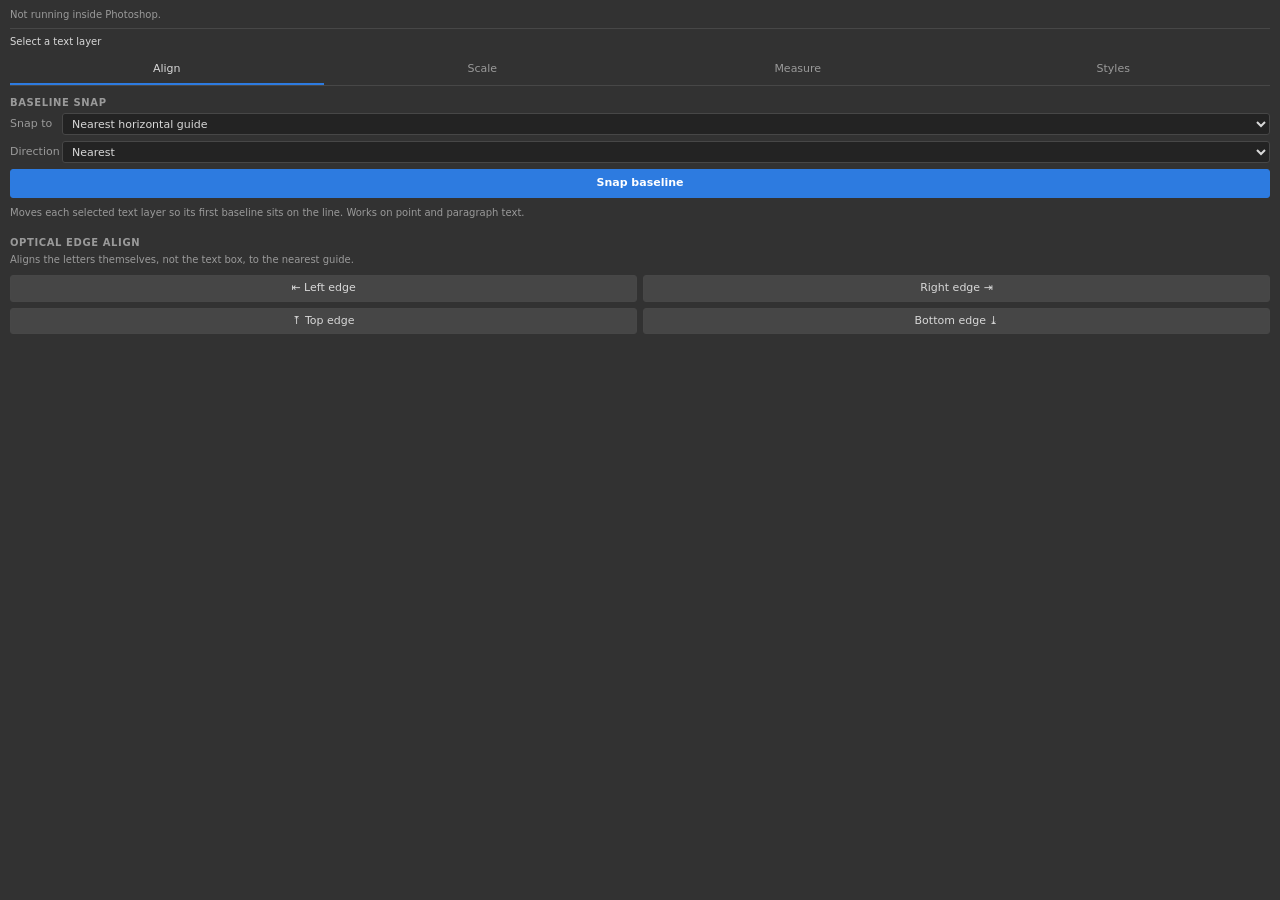
==== SwissType/SwissType/index.html @ 77a1d463 "SwissGrid and SwissType Photoshop panels" ====
<!DOCTYPE html>
<html>
<head>
  <meta charset="utf-8">
  <title>SwissType</title>
  <link rel="stylesheet" href="css/panel.css">
</head>
<body>
  <div class="panel">
    <div class="doc" id="docInfo">Connecting to Photoshop…</div>
    <div class="sel" id="selInfo">Select a text layer</div>

    <nav class="tabs">
      <button class="tab active" data-tab="align">Align</button>
      <button class="tab" data-tab="scale">Scale</button>
      <button class="tab" data-tab="measure">Measure</button>
      <button class="tab" data-tab="styles">Styles</button>
    </nav>

    <!-- ALIGN -->
    <div class="pane" id="pane-align">
      <div class="section-title">Baseline snap</div>
      <div class="row">
        <label class="lbl" for="snapTarget">Snap to</label>
        <select id="snapTarget" class="grow">
          <option value="guides">Nearest horizontal guide</option>
          <option value="grid">Baseline grid</option>
        </select>
      </div>
      <div id="gridFields">
        <div class="row">
          <label class="lbl" for="gridPreset">Grid</label>
          <select id="gridPreset" class="grow">
            <option value="">Custom</option>
            <option value="15.24mm|5.08mm">6x6 Square (top 15.24, unit 5.08 mm)</option>
            <option value="118px|75px">A3 Poster (top 118, unit 75 px)</option>
            <option value="200px|50px">A4 or Letter 10/12 (top 200, unit 50 px)</option>
          </select>
        </div>
        <div class="row">
          <label class="lbl" for="gridTop">Top</label>
          <input type="text" id="gridTop" class="grow" value="15.24mm">
          <label class="lbl short" for="gridUnit">Unit</label>
          <input type="text" id="gridUnit" class="grow" value="5.08mm">
        </div>
        <div class="hint" id="gridHint"></div>
      </div>
      <div class="row">
        <label class="lbl" for="snapDir">Direction</label>
        <select id="snapDir" class="grow">
          <option value="nearest">Nearest</option>
          <option value="up">Up only</option>
          <option value="down">Down only</option>
        </select>
      </div>
      <button id="btnSnap" class="primary">Snap baseline</button>
      <div class="hint">Moves each selected text layer so its first baseline sits on the line. Works on point and paragraph text.</div>

      <div class="section-title gap">Optical edge align</div>
      <div class="hint">Aligns the letters themselves, not the text box, to the nearest guide.</div>
      <div class="grid2">
        <button id="edgeLeft">⇤ Left edge</button>
        <button id="edgeRight">Right edge ⇥</button>
        <button id="edgeTop">⤒ Top edge</button>
        <button id="edgeBottom">Bottom edge ⤓</button>
      </div>
    </div>

    <!-- SCALE -->
    <div class="pane hidden" id="pane-scale">
      <div class="row">
        <label class="lbl" for="baseSize">Body</label>
        <input type="text" id="baseSize" class="grow" value="12">
        <label class="lbl short" for="leadUnit">Unit</label>
        <input type="text" id="leadUnit" class="grow" value="14.4">
      </div>
      <div class="hint">Body size in pt. Unit = baseline leading (pt, or type 5.08mm).</div>
      <div class="row">
        <label class="lbl" for="scaleType">Scale</label>
        <select id="scaleType" class="grow">
          <option value="fib">Fibonacci (Bringhurst)</option>
          <option value="trad">Traditional 6–72</option>
          <option value="golden">Golden ratio 1.618</option>
          <option value="fifth">Perfect fifth 1.5</option>
          <option value="fourth">Perfect fourth 1.333</option>
          <option value="third">Major third 1.25</option>
        </select>
      </div>
      <div class="row">
        <label class="lbl" for="minRatio">Leading</label>
        <select id="minRatio" class="grow">
          <option value="1.15">At least 1.15 × size</option>
          <option value="1.2" selected>At least 1.2 × size</option>
          <option value="1.3">At least 1.3 × size</option>
        </select>
      </div>
      <label class="check"><input type="checkbox" id="tightDisplay" checked> Tight leading for display sizes (36 pt and up)</label>
      <label class="check"><input type="checkbox" id="snapAfter" checked> Snap baseline after applying (uses Align settings)</label>
      <div id="scaleList" class="list scale"></div>
    </div>

    <!-- MEASURE -->
    <div class="pane hidden" id="pane-measure">
      <button id="btnMeasure" class="primary">Measure selected text</button>
      <div class="row">
        <label class="lbl" for="colMode">Setting</label>
        <select id="colMode" class="grow">
          <option value="single">Single column (45–75, ideal 66)</option>
          <option value="multi">Multi-column (40–50)</option>
        </select>
      </div>
      <div id="measureOut" class="measure"></div>
    </div>

    <!-- STYLES -->
    <div class="pane hidden" id="pane-styles">
      <div class="row">
        <input type="text" id="styleName" class="grow" placeholder="Style name, e.g. Body 12/14.4">
        <button id="btnSaveStyle">Save from selected</button>
      </div>
      <div class="hint">Apply these parts:</div>
      <div class="parts" id="partToggles"></div>
      <div id="styleList" class="list"></div>
      <div class="row">
        <button id="btnExportStyles" class="grow small">Export…</button>
        <button id="btnImportStyles" class="grow small">Import…</button>
      </div>
    </div>

    <div class="status" id="status"></div>
  </div>

  <script src="js/grid.js"></script>
  <script src="js/type.js"></script>
  <script src="js/panel.js"></script>
</body>
</html>
---- SwissType/SwissType/css/panel.css ----
:root {
  --bg: #323232;
  --fg: #d8d8d8;
  --muted: #9a9a9a;
  --field: #232323;
  --line: #474747;
  --btn: #464646;
  --btn-hover: #525252;
  --accent: #2d7be0;
  --ok: #7ee787;
  --err: #ff8a80;
}

* { box-sizing: border-box; }

html, body {
  margin: 0;
  background: var(--bg);
  color: var(--fg);
  font: 11px/1.35 "Segoe UI", system-ui, -apple-system, sans-serif;
}

.panel { padding: 8px 10px 16px; }

.doc {
  font-size: 10px;
  color: var(--muted);
  padding-bottom: 6px;
  margin-bottom: 8px;
  border-bottom: 1px solid var(--line);
  white-space: nowrap;
  overflow: hidden;
  text-overflow: ellipsis;
}

section { margin-bottom: 10px; }

.row { display: flex; align-items: center; gap: 6px; margin-bottom: 6px; }
.grow { flex: 1 1 auto; min-width: 0; }
.lbl { width: 46px; flex-shrink: 0; color: var(--muted); }
.hint { font-size: 10px; color: var(--muted); }

input[type="text"], select {
  background: var(--field);
  color: var(--fg);
  border: 1px solid var(--line);
  border-radius: 3px;
  padding: 3px 5px;
  font: inherit;
  height: 22px;
  min-width: 0;
}
input[type="text"]:focus, select:focus { outline: none; border-color: var(--accent); }

input[type="color"] {
  width: 26px; height: 22px; padding: 0; border: 1px solid var(--line);
  border-radius: 3px; background: none; cursor: pointer; flex-shrink: 0;
}
.hex { width: 74px; text-transform: uppercase; font-variant-numeric: tabular-nums; }

.swatches { display: flex; gap: 3px; flex-wrap: wrap; }
.swatches span {
  width: 13px; height: 13px; border-radius: 2px; cursor: pointer;
  border: 1px solid rgba(255, 255, 255, 0.25);
}
.swatches span:hover { transform: scale(1.15); }

.cols { display: flex; gap: 10px; }
.col { flex: 1 1 0; min-width: 0; display: flex; flex-direction: column; }
.col-title, .section-title {
  font-size: 10px; font-weight: 600; text-transform: uppercase;
  letter-spacing: 0.06em; color: var(--muted); margin-bottom: 4px;
}
.field { display: flex; flex-direction: column; margin-bottom: 5px; }
.field span { font-size: 10px; color: var(--muted); margin-bottom: 2px; }
.field input, .field select { width: 100%; font-variant-numeric: tabular-nums; }
.check { display: flex; align-items: center; gap: 5px; font-size: 10px; color: var(--muted); margin-top: 2px; }

.preview {
  font-size: 10px; color: var(--muted); min-height: 14px; margin-bottom: 8px;
  font-variant-numeric: tabular-nums;
}
.preview.err { color: var(--err); }

button {
  background: var(--btn); color: var(--fg); border: 1px solid var(--line);
  border-radius: 3px; padding: 5px 8px; font: inherit; cursor: pointer;
}
button:hover { background: var(--btn-hover); }
button:disabled { opacity: 0.5; cursor: default; }
button.primary { width: 100%; background: var(--accent); border-color: var(--accent); color: #fff; font-weight: 600; margin-bottom: 6px; padding: 6px 8px; }
button.primary:hover { filter: brightness(1.1); }
button.small { padding: 3px 7px; font-size: 10px; }
button.danger { margin-top: 6px; width: 100%; }
button.icon { padding: 2px 6px; font-size: 10px; }

.status { min-height: 14px; font-size: 10px; margin-bottom: 10px; }
.status.ok { color: var(--ok); }
.status.err { color: var(--err); }

.list { margin-bottom: 4px; }
.item {
  display: flex; align-items: center; gap: 5px;
  padding: 4px 0; border-bottom: 1px solid var(--line);
}
.item .chip { width: 11px; height: 11px; border-radius: 2px; flex-shrink: 0; border: 1px solid rgba(255,255,255,0.25); }
.item .name { flex: 1 1 auto; min-width: 0; overflow: hidden; text-overflow: ellipsis; white-space: nowrap; }
.item .meta { font-size: 10px; color: var(--muted); }
.item.hidden .name { opacity: 0.45; text-decoration: line-through; }
.empty { font-size: 10px; color: var(--muted); padding: 3px 0; }

body.light { --fg: #1f1f1f; --muted: #555; --field: #fff; --line: #aaa; --btn: #e2e2e2; --btn-hover: #d4d4d4; --ok: #19762a; --err: #b3261e; }

/* ---- SwissType additions ---- */
.sel { font-size: 10px; color: var(--fg); margin: -2px 0 8px; white-space: nowrap; overflow: hidden; text-overflow: ellipsis; }
.tabs { display: flex; gap: 2px; margin-bottom: 10px; border-bottom: 1px solid var(--line); }
.tab { flex: 1 1 0; background: transparent; border: none; border-bottom: 2px solid transparent; border-radius: 0; padding: 6px 4px; color: var(--muted); }
.tab:hover { background: transparent; color: var(--fg); }
.tab.active { color: var(--fg); border-bottom-color: var(--accent); }
.pane.hidden { display: none; }
.lbl.short { width: 28px; }
.section-title.gap { margin-top: 16px; }
.hint { margin: 2px 0 8px; }
.grid2 { display: flex; flex-wrap: wrap; gap: 6px; }
.grid2 button { flex: 1 1 45%; }
.check { margin: 4px 0; font-size: 10px; }
.scale .item { cursor: default; }
.scale .size { width: 54px; font-variant-numeric: tabular-nums; font-weight: 600; }
.scale .lead { flex: 1 1 auto; color: var(--muted); font-variant-numeric: tabular-nums; }
.scale .item.base .size { color: var(--accent); }
.scale .aa { font-weight: 600; line-height: 1; overflow: hidden; width: 34px; text-align: right; }
.measure { margin-top: 8px; font-variant-numeric: tabular-nums; }
.big { font-size: 26px; font-weight: 600; line-height: 1.1; }
.verdict { font-size: 11px; font-weight: 600; margin: 2px 0 8px; }
.verdict.good { color: var(--ok); } .verdict.warn { color: #ffc861; } .verdict.bad { color: var(--err); }
.kv { display: flex; justify-content: space-between; padding: 3px 0; border-bottom: 1px solid var(--line); }
.kv span:first-child { color: var(--muted); }
.rag { margin-top: 10px; }
.rag .bar { height: 7px; margin: 2px 0; border-radius: 1px; background: var(--muted); min-width: 2px; }
.rag .bar.good { background: var(--ok); } .rag .bar.warn { background: #ffc861; } .rag .bar.bad { background: var(--err); }
.parts { display: flex; flex-wrap: wrap; gap: 4px 10px; margin-bottom: 8px; }
.parts label { display: flex; align-items: center; gap: 4px; font-size: 10px; color: var(--muted); }
.item .info { font-size: 10px; color: var(--muted); display: block; overflow: hidden; text-overflow: ellipsis; white-space: nowrap; }
.item .stack { flex: 1 1 auto; min-width: 0; }
body.busy button { pointer-events: none; opacity: 0.6; }
input.locked { opacity: 0.7; }
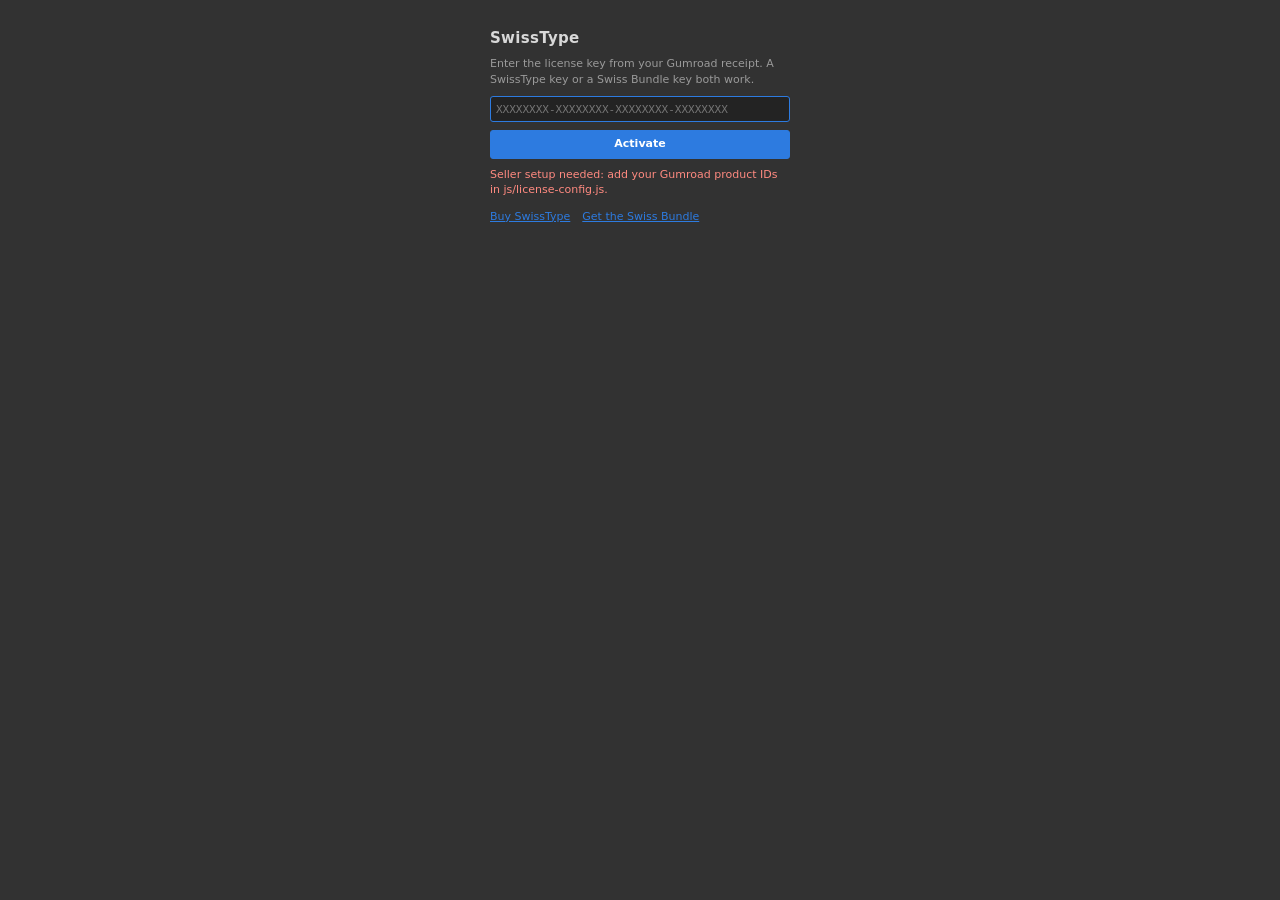
==== commit 66cb9b5c: "SwissGrid & SwissType 1.2.0 Gold: canvas-aware grid suggestions, grouped presets (Classic, Golden ra" ====
--- a/SwissType/SwissType/index.html
+++ b/SwissType/SwissType/index.html
@@ -55,6 +55,7 @@
       </div>
       <button id="btnSnap" class="primary">Snap baseline</button>
       <div class="hint">Moves each selected text layer so its first baseline sits on the line. Works on point and paragraph text.</div>
+      <button id="btnDiag" class="lg-link diag-link" title="Copies what SwissType measures for the selected text layers, for troubleshooting">Copy diagnostics</button>
 
       <div class="section-title gap">Optical edge align</div>
       <div class="hint">Aligns the letters themselves, not the text box, to the nearest guide.</div>
@@ -132,6 +133,10 @@
 
   <script src="js/grid.js"></script>
   <script src="js/type.js"></script>
+  <script src="js/gridstore.js"></script>
   <script src="js/panel.js"></script>
+  <script src="js/cepfix.js"></script>
+  <script src="js/license.js"></script>
+  <script src="js/license-config.js"></script>
 </body>
 </html>
--- a/SwissType/SwissType/css/panel.css
+++ b/SwissType/SwissType/css/panel.css
@@ -144,3 +144,37 @@
 .item .stack { flex: 1 1 auto; min-width: 0; }
 body.busy button { pointer-events: none; opacity: 0.6; }
 input.locked { opacity: 0.7; }
+
+/* ---- license gate ---- */
+.license-gate {
+  position: fixed; top: 0; right: 0; bottom: 0; left: 0; z-index: 1000;
+  background: var(--bg); display: flex; align-items: flex-start; justify-content: center;
+  padding: 28px 14px; overflow: auto;
+}
+.lg-card { width: 100%; max-width: 300px; display: flex; flex-direction: column; gap: 8px; }
+.lg-title { font-size: 15px; font-weight: 700; letter-spacing: 0.02em; }
+.lg-sub { font-size: 11px; color: var(--muted); line-height: 1.45; }
+.license-gate input[type="text"] { width: 100%; height: 26px; font-family: Consolas, Menlo, monospace; font-size: 11px; }
+.license-gate button.primary { width: 100%; margin: 0; }
+.lg-msg { font-size: 11px; min-height: 14px; line-height: 1.4; }
+.lg-msg.err { color: var(--err); }
+.lg-links { display: flex; gap: 12px; flex-wrap: wrap; margin-top: 4px; }
+button.lg-link { background: none; border: none; padding: 0; color: var(--accent); font-size: 11px; cursor: pointer; text-decoration: underline; }
+button.lg-link:hover { background: none; filter: brightness(1.2); }
+.license-footer { margin-top: 14px; padding-top: 8px; border-top: 1px solid var(--line); font-size: 10px; color: var(--muted); display: flex; gap: 8px; flex-wrap: wrap; align-items: center; justify-content: space-between; }
+.license-footer .lg-note { width: 100%; color: #ffc861; }
+
+/* ---- scrolling: .panel is the scroll container (works around CEP 11+ wheel bugs) ---- */
+html, body { height: 100%; overflow: hidden; }
+.panel { height: 100%; overflow-y: auto; overflow-x: hidden; box-sizing: border-box; }
+.panel::-webkit-scrollbar { width: 9px; }
+.panel::-webkit-scrollbar-track { background: transparent; }
+.panel::-webkit-scrollbar-thumb { background: #5a5a5a; border-radius: 5px; border: 2px solid var(--bg); }
+.panel::-webkit-scrollbar-thumb:hover { background: #6e6e6e; }
+
+button.diag-link { display: block; margin: 2px 0 10px; font-size: 10px; }
+
+/* ---- long lists scroll inside a fixed box, so nothing ends up below a cut-off panel (1.1.2) ---- */
+#scaleList, #styleList { max-height: 300px; overflow-y: auto; }
+#scaleList::-webkit-scrollbar, #styleList::-webkit-scrollbar { width: 8px; }
+#scaleList::-webkit-scrollbar-thumb, #styleList::-webkit-scrollbar-thumb { background: #5a5a5a; border-radius: 4px; }
